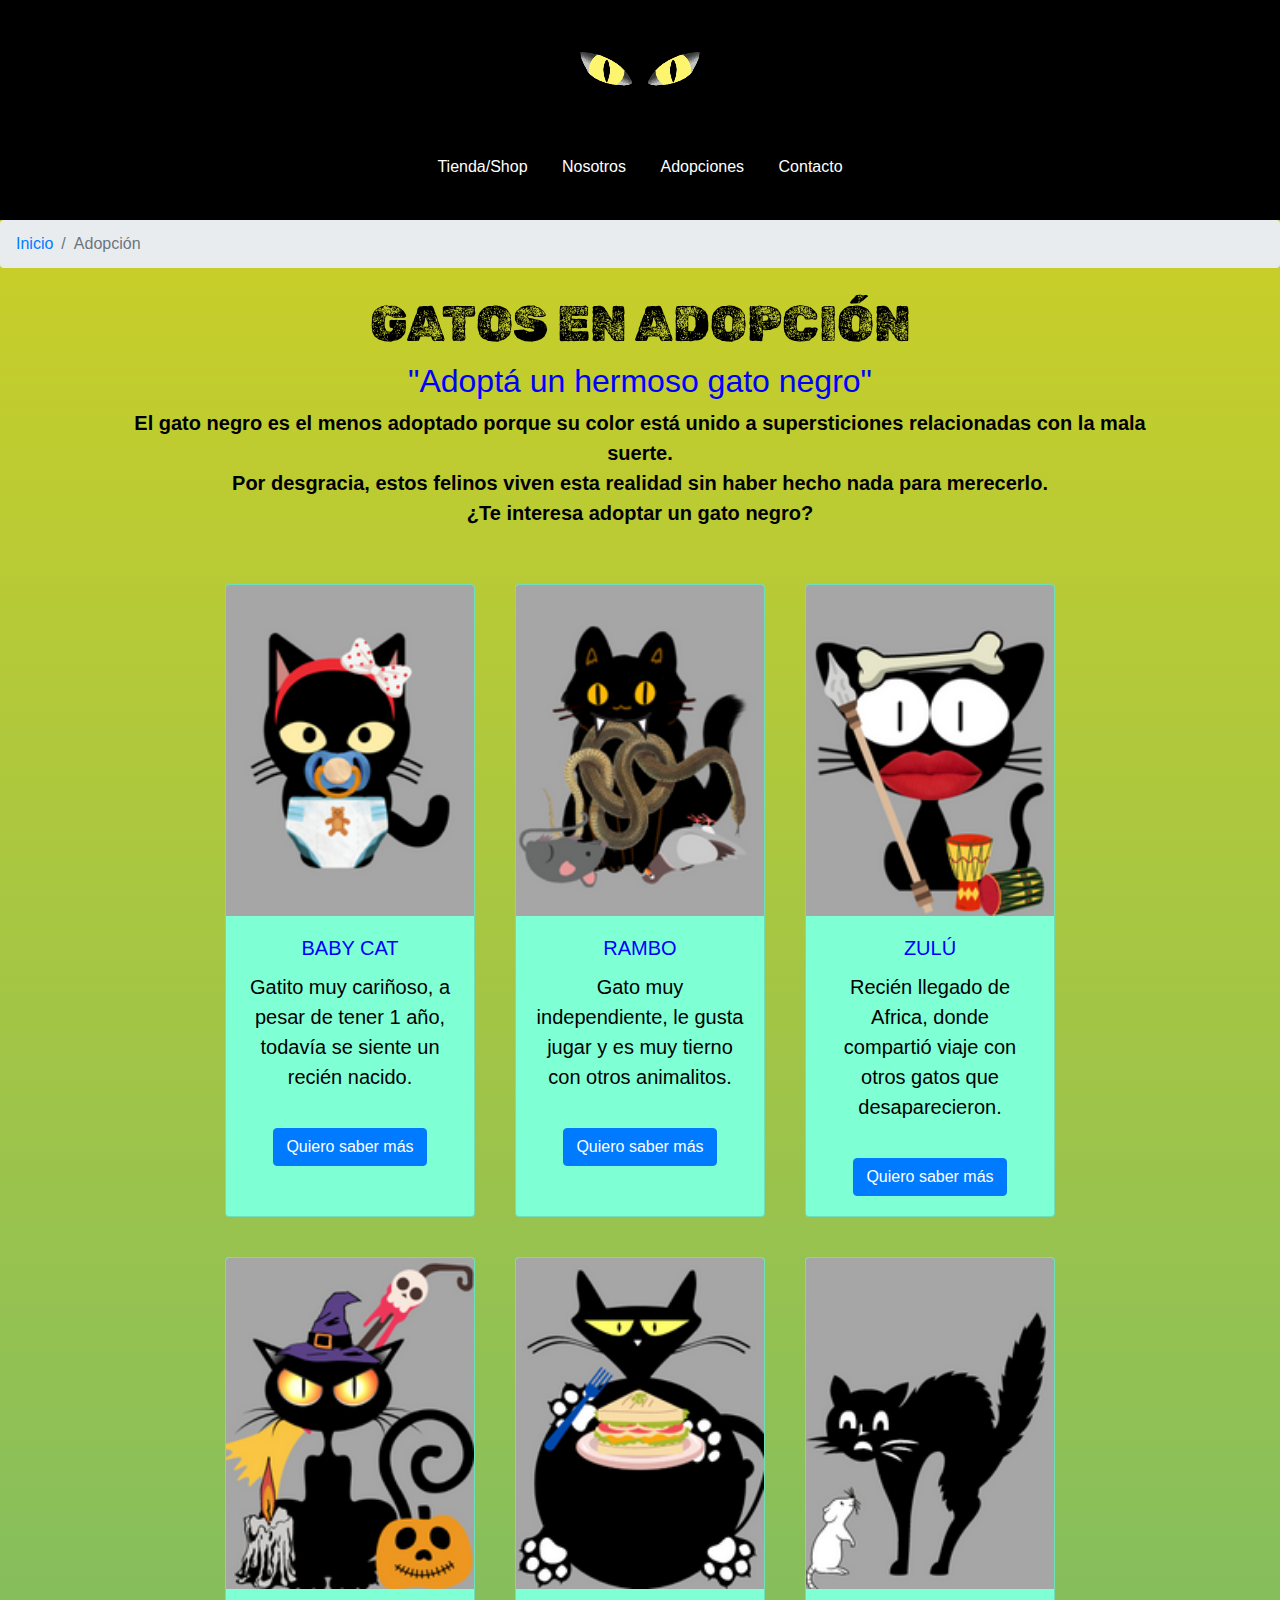
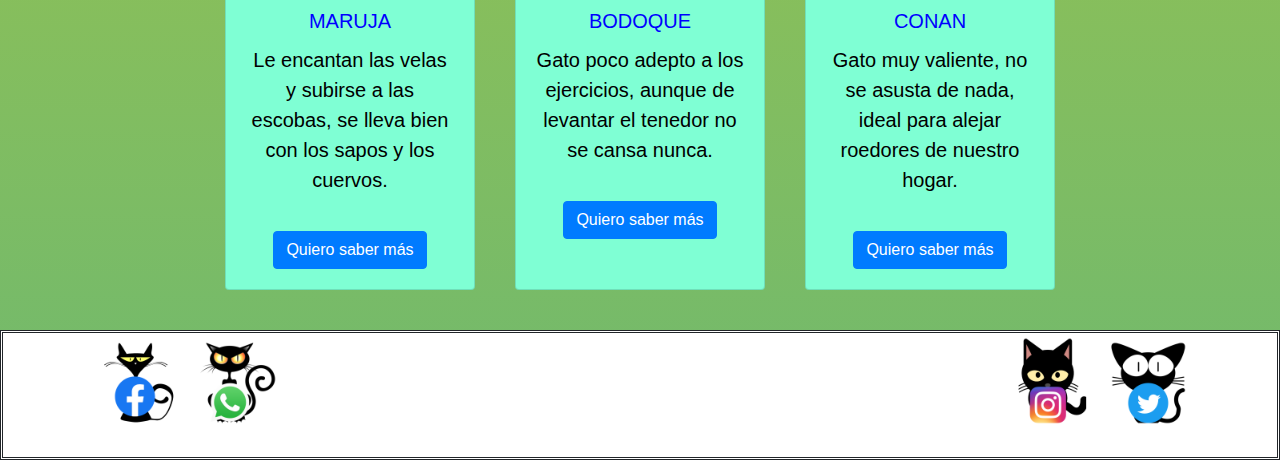
==== html/adopta.html @ dcdfd924 "subida" ====
<!DOCTYPE html>
<html lang="es">

<head>
  <meta charset="UTF-8">
  <meta http-equiv="X-UA-Compatible" content="IE=edge">
  <meta name="viewport" content="width=device-width, initial-scale=1.0">
  <meta name="description"
    content="Sitio para poder adoptar un gato negro, ayudar a desmitificar las historias sobre este animal">
  <meta name="keywords" content="gatos negros, adopción, razas, historia, mito, redes sociales, comunidad, peliculas">
  <link rel="preconnect" href="https://fonts.googleapis.com">
  <link rel="preconnect" href="https://fonts.gstatic.com" crossorigin>
  <link href="https://fonts.googleapis.com/css2?family=Nabla&family=Rubik+Dirt&display=swap" rel="stylesheet">
  <link rel="stylesheet" href="https://cdn.jsdelivr.net/npm/bootstrap@4.0.0/dist/css/bootstrap.min.css"
    integrity="sha384-Gn5384xqQ1aoWXA+058RXPxPg6fy4IWvTNh0E263XmFcJlSAwiGgFAW/dAiS6JXm" crossorigin="anonymous">
  <link rel="stylesheet" href="../css/estilo.css">
  <title>Adopción gatos negros</title>
  <link rel="shortcut icon" href="../img/icono.png">
</head>

<body>
  <div class="padre">
    <header class="header">
      <div class="row">
        <video src="../img/ojos_gato.mp4" autoplay="true" muted="true" loop="true"></video>
      </div>
      <div class="row">
        <div class="navigation text-center">
          <nav>
            <ul>
              
                <li><a href="/html/tienda.html">Tienda/Shop</a></li>
                <li><a href="/html/comunidad.html">Nosotros</a></li>
                <li><a href="/html/adopta.html">Adopciones</a></li>
                <li><a href="/html/redes.html">Contacto</a></li>
            </ul>
          </nav>
        </div>
      </div>
    </header>
    <main>
      <div>
        <nav aria-label="breadcrumb">
          <ol class="breadcrumb">
            <li class="breadcrumb-item"><a href="../index.html">Inicio</a></li>
            <li class="breadcrumb-item active" aria-current="page">Adopción</li>
          </ol>
        </nav>
      </div>
      <div class="container">
        <div class="adp">
          <h1>GATOS EN ADOPCIÓN</h1>
          <h2>"Adoptá un hermoso gato negro"</h2>
          <p><b>El gato negro es el menos adoptado porque su color está unido a supersticiones relacionadas con la
              mala
              suerte.<br>Por desgracia, estos felinos viven esta realidad sin haber hecho nada para merecerlo.<br> ¿Te
              interesa adoptar un gato negro?
            </b></p>
            <div class="crd">
              <div class="card">
                <img class="card-img-top" src="../img/adp1.png" alt="gato vestido de bebe">
                <div class="card-body">
                  <h5 class="card-title">BABY CAT</h5>
                  <p class="card-text">Gatito muy cariñoso, a pesar de tener 1 año, todavía se siente un recién nacido.</p>
                  <a href="#" class="btn btn-primary">Quiero saber más</a>
                </div>
              </div>
              <div class="card">
                <img class="card-img-top" src="../img/adp2.png" alt="gato cazador">
                <div class="card-body">
                  <h5 class="card-title">RAMBO</h5>
                  <p class="card-text">Gato muy independiente, le gusta jugar y es muy tierno con otros animalitos.</p>
                  <a href="#" class="btn btn-primary">Quiero saber más</a>
                </div>
              </div>
              <div class="card">
                <img class="card-img-top" src="../img/adp3.png" alt="gato con vestimenta africana">
                <div class="card-body">
                  <h5 class="card-title">ZULÚ</h5>
                  <p class="card-text">Recién llegado de Africa, donde compartió viaje con otros gatos que desaparecieron.</p>
                  <a href="#" class="btn btn-primary">Quiero saber más</a>
                </div>
              </div>
            </div>
              <div class="crd">
                <div class="card">
                  <img class="card-img-top" src="../img/adp4.png" alt="gato vestido de bruja">
                  <div class="card-body">
                    <h5 class="card-title">MARUJA</h5>
                    <p class="card-text">Le encantan las velas y subirse a las escobas, se lleva bien con los sapos y los cuervos.</p>
                    <a href="#" class="btn btn-primary">Quiero saber más</a>
                  </div>
                </div>
                <div class="card">
                  <img class="card-img-top" src="../img/adp5.png" alt="gato obeso">
                  <div class="card-body">
                    <h5 class="card-title">BODOQUE</h5>
                    <p class="card-text">Gato poco adepto a los ejercicios, aunque de levantar el tenedor no se cansa nunca.</p>
                    <a href="#" class="btn btn-primary">Quiero saber más</a>
                  </div>
                </div>
                <div class="card">
                  <img class="card-img-top" src="../img/adp6.png" alt="gato mirando con miedo a un raton">
                  <div class="card-body">
                    <h5 class="card-title">CONAN</h5>
                    <p class="card-text">Gato muy valiente, no se asusta de nada, ideal para alejar roedores de nuestro hogar.</p>
                    <a href="#" class="btn btn-primary">Quiero saber más</a>
                  </div>
                </div></div>
          </div>
        </div>
    </main>
    <footer>
      <div class="container">
        <div><a href="redes.html"><img class="redes" src="../img/facebook.png" alt="logo facebook"></a>
          <a href="redes.html"><img class="redes" src="../img/whatsapp.png" alt="logo whatsapp"></a>
        </div>
        <div><a href="redes.html"><img class="redes" src="../img/instagram.png" alt="logo instagram"></a>
          <a href="redes.html"><img class="redes" src="../img/twitter.png" alt="logo twitter"></a>
        </div>
      </div>
    </footer>
</body>

</html>
---- css/estilo.css ----
header {
  background-color: black;
  display: inline-block;
  text-align: center;
  align-items: center;
  width: 100%;
  height: 220px;
}
header .row {
  width: auto;
  display: flex;
  justify-content: center;
  align-items: center;
}
header .row video {
  height: 150px;
}
header .row a {
  text-decoration: none;
}
header .row a:hover {
  color: #ffc824;
}
header .row ul {
  height: 30px;
  list-style: none;
}
header .row ul li {
  display: inline-block;
  vertical-align: middle;
  margin: 0px 10px;
}
header .row ul li a {
  padding: 5px;
  padding-bottom: 2px;
  text-align: center;
  display: flex;
  color: white;
}

footer {
  border-style: double;
  display: flex;
  flex-direction: row;
  height: 130px;
  background-color: white;
}
footer div {
  display: flex;
  justify-content: space-between;
}
footer div img {
  height: 100px;
}

.container .raz {
  text-align: center;
  align-items: center;
  justify-content: center;
  margin: 30px;
  padding: 20px;
}
.container .raz h1 {
  color: black;
  font-size: 50px;
  font-family: "Nabla", cursive;
  font-family: "Rubik Dirt", cursive;
}
.container .raz h2 {
  color: blue;
}
.container .raz p {
  color: black;
  font-size: 20px;
  font-family: Verdana, Geneva, Tahoma, sans-serif;
}
.container .raz .text1 {
  color: white;
  font-family: "Times New Roman", Times, serif;
  font-size: 25px;
  text-align: center;
  align-items: center;
}
.container .raz .text2 {
  color: white;
  font-family: "Segoe UI", Tahoma, Geneva, Verdana, sans-serif;
  font-size: 20px;
  text-align: center;
  align-items: center;
}

.container .hist {
  text-align: center;
  align-items: center;
  display: flex;
  flex-direction: column;
  justify-content: center;
  margin: 30px;
  padding: 20px;
}
.container .hist h1 {
  color: black;
  font-size: 50px;
  font-family: "Nabla", cursive;
  font-family: "Rubik Dirt", cursive;
}
.container .hist h2 {
  color: blue;
}
.container .hist p {
  color: black;
  font-size: 20px;
  font-family: Verdana, Geneva, Tahoma, sans-serif;
}
.container .hist .egipto {
  color: rgb(106, 107, 163);
}
.container .hist .egipto2 {
  padding-top: 15px;
  color: rgb(47, 51, 90);
}
.container .hist .egipto3 {
  text-align: center;
  align-items: center;
  line-height: 2;
}
.container .hist .imgtexto img {
  width: 100px;
}

.container .com {
  text-align: center;
  align-items: center;
  display: flex;
  flex-direction: column;
  justify-content: center;
  margin: 30px;
  padding: 20px;
}
.container .com h1 {
  color: black;
  font-size: 50px;
  font-family: "Nabla", cursive;
  font-family: "Rubik Dirt", cursive;
}
.container .com h2 {
  color: blue;
}
.container .com p {
  color: black;
  font-size: 20px;
  font-family: Verdana, Geneva, Tahoma, sans-serif;
}
.container .com form {
  text-align: left;
  width: auto;
  color: aliceblue;
  padding: 10px;
  background-color: rgb(169, 167, 197);
}
.container .com .comunidad {
  padding: 10px;
  text-align: center;
  align-items: center;
}
.container .com .map {
  text-align: center;
  display: flex;
  flex-direction: column;
  justify-content: center;
  margin: 50px;
  border-color: black 5px;
}
.container .com .map .cel {
  color: red;
}
.container .com .map h5 {
  padding: 10px;
  color: black;
}
.container .com .map .mapa {
  width: auto;
}

.red {
  text-align: center;
  align-items: center;
  display: flex;
  flex-direction: column;
  justify-content: center;
  margin: 10px;
  padding: 10px;
}
.red h1 {
  color: black;
  font-size: 50px;
  font-family: "Nabla", cursive;
  font-family: "Rubik Dirt", cursive;
}
.red h2 {
  color: blue;
}
.red p {
  color: black;
  font-size: 20px;
  font-family: Verdana, Geneva, Tahoma, sans-serif;
}
.red .redes {
  text-align: center;
  align-items: center;
}
.red .imgred {
  text-align: center;
  padding-left: 10px;
}

.adp {
  text-align: center;
  align-items: center;
  display: flex;
  flex-direction: column;
  justify-content: center;
  margin: 10px;
  padding: 10px;
}
.adp h1 {
  color: black;
  font-size: 50px;
  font-family: "Nabla", cursive;
  font-family: "Rubik Dirt", cursive;
}
.adp h2 {
  color: blue;
}
.adp p {
  color: black;
  font-size: 20px;
  font-family: Verdana, Geneva, Tahoma, sans-serif;
  padding-bottom: 20px;
}
.adp .crd {
  display: flex;
  flex-direction: row;
  justify-content: center;
}
.adp .crd .card {
  background-color: aquamarine;
  width: 250px;
  margin: 20px;
}
.adp .crd h5 {
  font-family: Verdana, Geneva, Tahoma, sans-serif;
  color: blue;
}

.tnd {
  text-align: center;
  align-items: center;
  display: flex;
  flex-direction: column;
  justify-content: center;
  margin: 10px;
  padding: 10px;
}
.tnd h1 {
  color: black;
  font-size: 50px;
  font-family: "Nabla", cursive;
  font-family: "Rubik Dirt", cursive;
}
.tnd h2 {
  color: blue;
}
.tnd p {
  color: black;
  font-size: 20px;
  font-family: Verdana, Geneva, Tahoma, sans-serif;
}

.tittienda {
  background-color: aquamarine;
  text-align: center;
  width: 100%;
  color: black;
  font-family: Georgia, "Times New Roman", Times, serif;
}

.cnt {
  display: flex;
  flex-direction: row;
  margin: 50px;
  justify-content: center;
  text-align: center;
}
.cnt #contenedor #boton {
  display: none;
}
.cnt #contenedor:hover #boton {
  display: block;
  background-color: blue;
  color: white;
  position: -webkit-sticky;
  position: sticky;
}
.cnt #contenedor img {
  padding: 20px;
  width: 180px;
}

.juguetes {
  display: flex;
  flex-direction: row;
  margin: 50px;
  justify-content: center;
  text-align: center;
  padding: 20px;
}
.juguetes #contenedor #boton {
  display: none;
}
.juguetes #contenedor:hover #boton {
  display: block;
  background-color: red;
  color: white;
  position: -webkit-sticky;
  position: sticky;
}
.juguetes #contenedor img {
  padding: 20px;
  width: 200px;
  margin: 50px;
}

* {
  margin: 0;
  padding: 0;
  box-sizing: border-box;
}

body {
  background-image: linear-gradient(to top, rgb(112, 185, 110), rgb(212, 209, 31));
}

hr {
  height: 3px;
  width: 100%;
  background-color: black;
}

.container .inicio {
  text-align: center;
  align-items: center;
  display: flex;
  flex-direction: column;
  justify-content: center;
  margin: 50px;
  padding: 20px;
}
.container .inicio img {
  border-radius: 50px;
}
.container .inicio h1 {
  color: black;
  font-size: 50px;
  font-family: "Nabla", cursive;
  font-family: "Rubik Dirt", cursive;
}
.container .inicio h2 {
  color: blue;
  padding-top: 15px;
}
.container .inicio p {
  color: black;
  font-size: 20px;
  font-family: Verdana, Geneva, Tahoma, sans-serif;
  padding-bottom: 50px;
  padding-top: 15px;
}
.container .inicio a:hover {
  text-decoration: none;
  color: red;
}
.container .inicio .carru {
  display: flex;
  justify-content: center;
  text-align: center;
  align-items: center;
}
.container .inicio .carru h3 {
  font-family: "Rubik Dirt", cursive;
  font-family: "Nabla", cursive;
  font-family: "Alkalami", serif;
  font-size: 30px;
  text-align: center;
  color: black;
}
.container .inicio .carru .carousel-control-prev-icon {
  background-color: black;
}
.container .inicio .carru .carousel-control-next-icon {
  background-color: black;
}
.container .inicio .leyenda2 {
  background-color: rgba(205, 236, 236, 0.658);
  text-align: center;
  line-height: 2;
  font-family: Georgia, "Times New Roman", Times, serif;
}
.container .inicio .leyenda {
  padding: 50px;
  margin: 50px;
  text-align: center;
  align-items: center;
}
.container .inicio .leyenda img {
  border-radius: 50px;
}
.container .inicio .leyenda h4 {
  padding: 10px;
}
.container .inicio .cine {
  margin: 50px;
  text-align: center;
  align-items: center;
}
.container .inicio .cine h4 {
  padding: 10px;
}
.container .inicio .cine img {
  border-radius: 40px;
}
.container .inicio .cine .modal-content {
  margin: 10px;
  justify-content: center;
}
.container .inicio .cine .modal-content img {
  padding: 5px;
  width: auto;
  border-radius: 50px;
}
.container .inicio .cine .modal-content p {
  padding: 5px;
  text-align: center;
  font-family: Georgia, "Times New Roman", Times, serif;
}

#anuncio {
  position: fixed;
  top: 280px;
  right: 20px;
}
#anuncio:hover .x {
  font-weight: bold;
  color: red;
  font-size: 20px;
}
#anuncio p {
  text-align: center;
  color: black;
  font-style: italic;
}
#anuncio img {
  border-radius: 30px solid;
}

@media only screen and (max-width: 1000px) {
  footer {
    border-style: none;
  }
  #anuncio {
    display: none;
  }
  form {
    width: 100%;
  }
}
@media only screen and (max-width: 850px) {
  .adp .crd {
    display: flex;
    flex-direction: column;
  }
}
@media only screen and (max-width: 500px) {
  header video {
    width: 100px;
  }
  .form-group {
    width: 200px;
  }
  .com form {
    width: 100%;
  }
  .com .map .mapa {
    width: 220px;
  }
  .imgred {
    height: 200px;
  }
  #carouselExampleControls img {
    width: 200px;
  }
  .adp .crd {
    display: flex;
    flex-direction: column;
  }
  .leyenda img {
    width: 200px;
  }
  .leyenda h3 {
    font-size: 5px;
  }
  .juguetes {
    display: flex;
    flex-direction: column;
    justify-content: center;
    margin: 0px;
    padding: 0;
    text-align: center;
  }
  .juguetes img {
    text-align: center;
  }
  .cnt {
    display: flex;
    flex-direction: column;
  }
  .cine img {
    width: 200px;
  }
  .cine h3 {
    font-weight: 5px;
  }
  footer div {
    display: inline-block;
    text-align: center;
  }
  footer div img {
    width: 75px;
  }
}/*# sourceMappingURL=estilo.css.map */
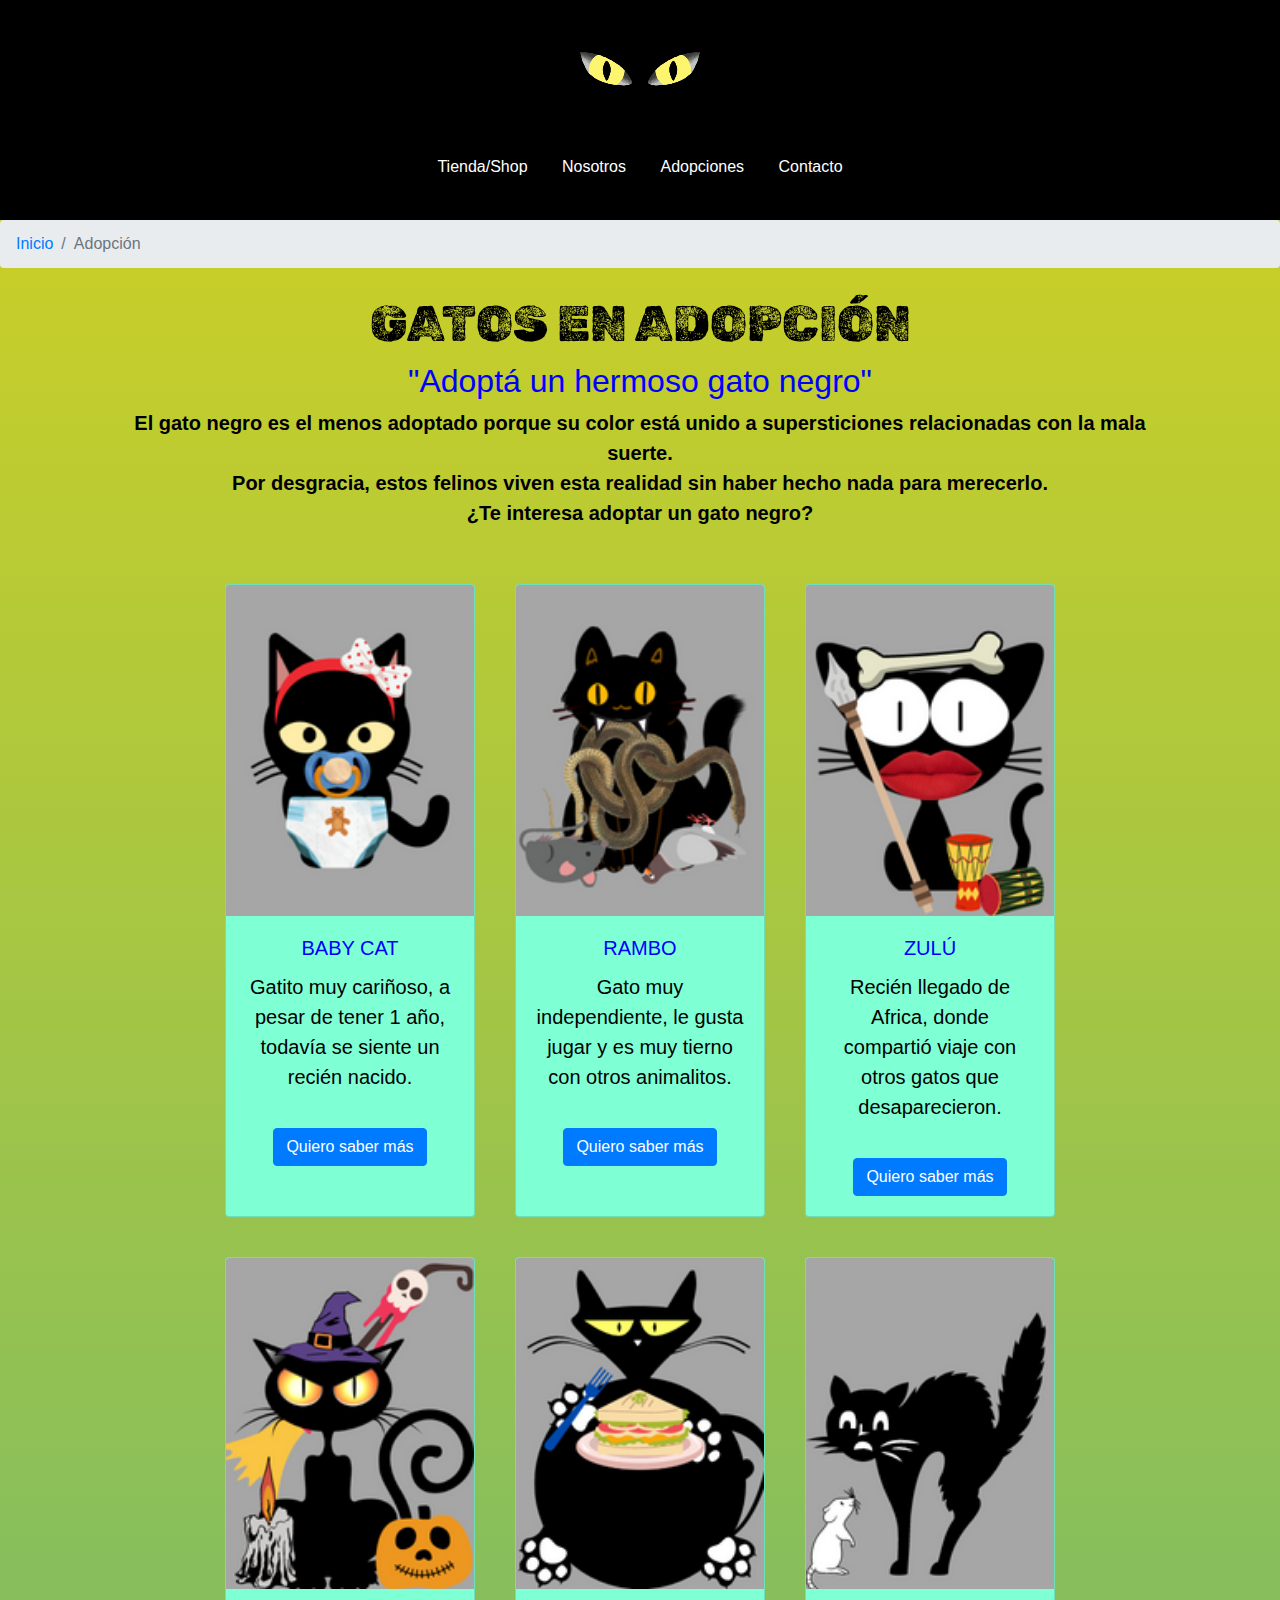
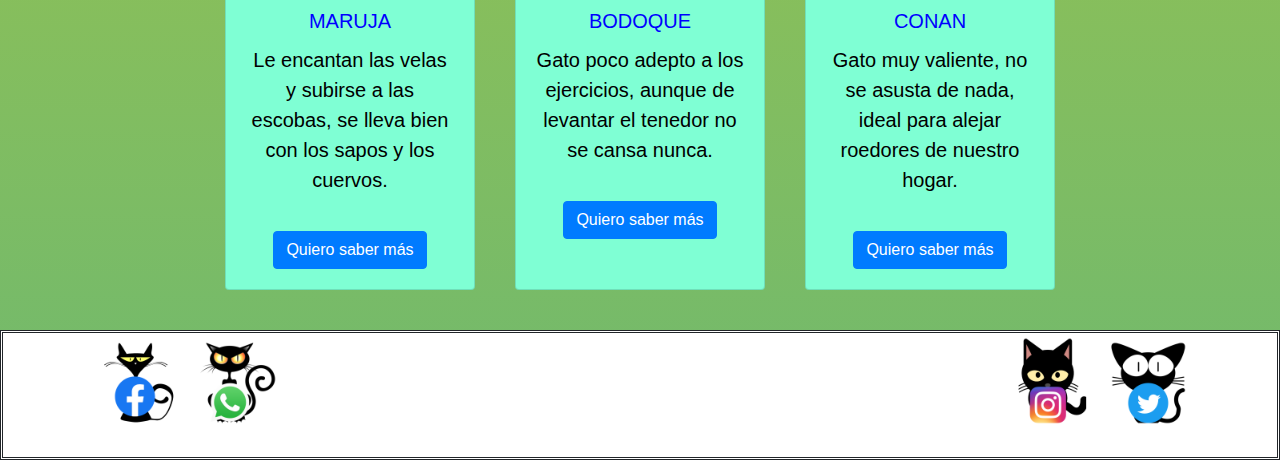
==== commit 47de82ca: "enlaces" ====
--- a/html/adopta.html
+++ b/html/adopta.html
@@ -29,10 +29,10 @@
           <nav>
             <ul>
               
-                <li><a href="/html/tienda.html">Tienda/Shop</a></li>
-                <li><a href="/html/comunidad.html">Nosotros</a></li>
-                <li><a href="/html/adopta.html">Adopciones</a></li>
-                <li><a href="/html/redes.html">Contacto</a></li>
+                <li><a href="tienda.html">Tienda/Shop</a></li>
+                <li><a href="comunidad.html">Nosotros</a></li>
+                <li><a href="adopta.html">Adopciones</a></li>
+                <li><a href="redes.html">Contacto</a></li>
             </ul>
           </nav>
         </div>
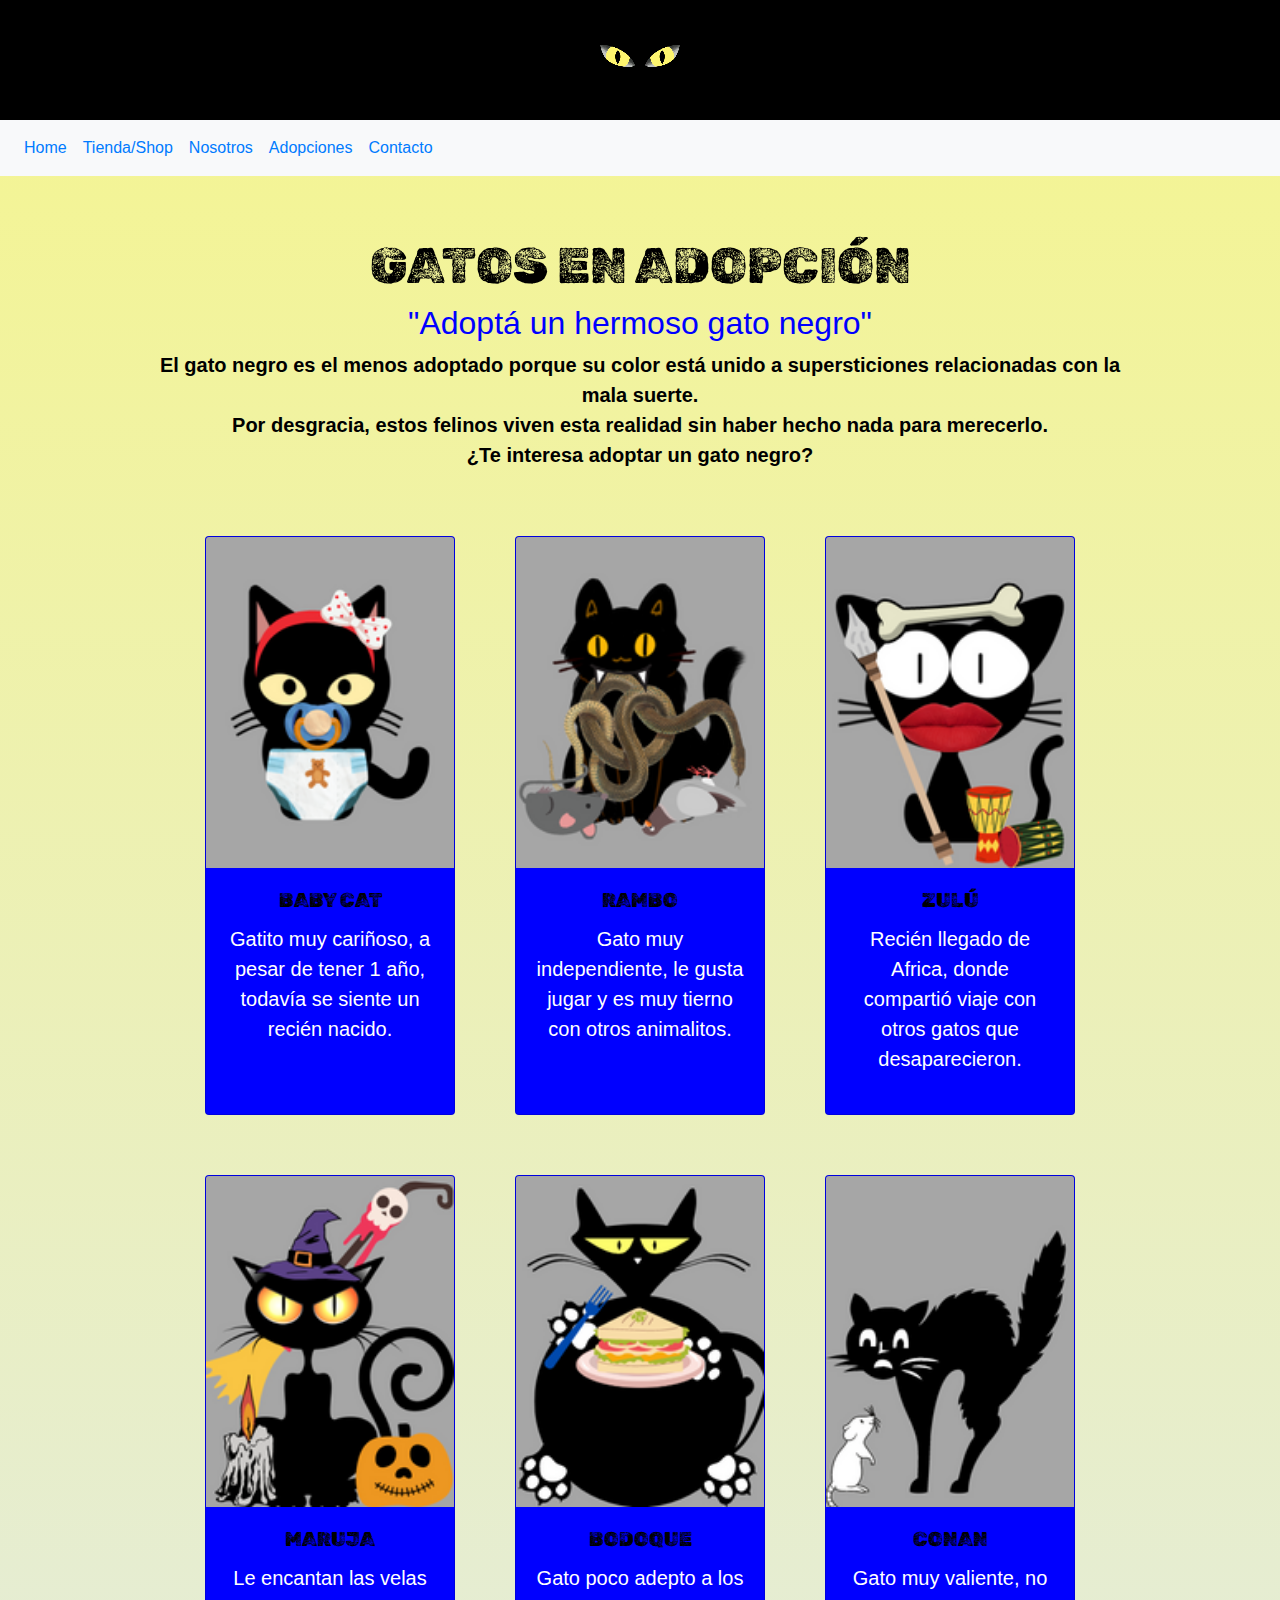
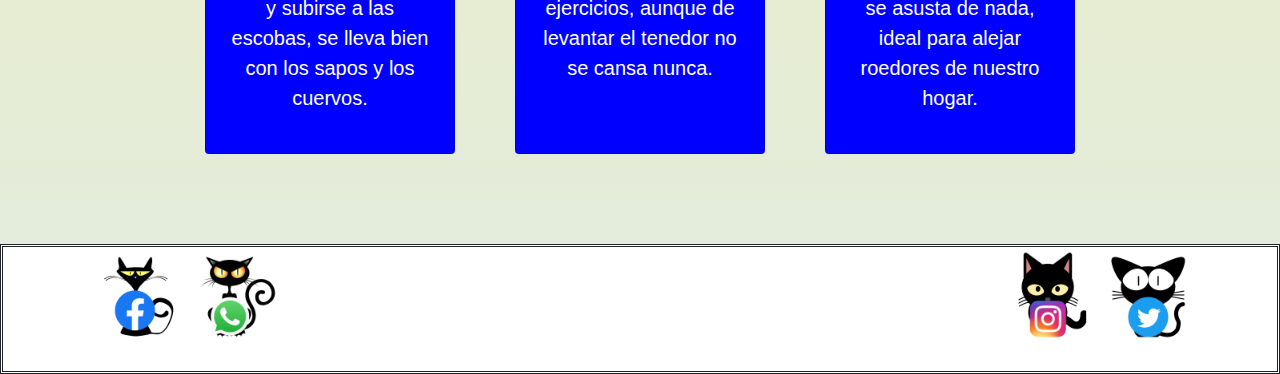
==== commit 96dabf5d: "menu" ====
--- a/html/adopta.html
+++ b/html/adopta.html
@@ -24,29 +24,25 @@
       <div class="row">
         <video src="../img/ojos_gato.mp4" autoplay="true" muted="true" loop="true"></video>
       </div>
-      <div class="row">
-        <div class="navigation text-center">
-          <nav>
-            <ul>
-              
-                <li><a href="tienda.html">Tienda/Shop</a></li>
-                <li><a href="comunidad.html">Nosotros</a></li>
-                <li><a href="adopta.html">Adopciones</a></li>
-                <li><a href="redes.html">Contacto</a></li>
-            </ul>
-          </nav>
-        </div>
-      </div>
+     
     </header>
     <main>
-      <div>
-        <nav aria-label="breadcrumb">
-          <ol class="breadcrumb">
-            <li class="breadcrumb-item"><a href="../index.html">Inicio</a></li>
-            <li class="breadcrumb-item active" aria-current="page">Adopción</li>
-          </ol>
-        </nav>
-      </div>
+      <nav class="navbar navbar-expand-md navbar-light bg-light">
+         
+        <button class="navbar-toggler" type="button" data-toggle="collapse" data-target="#navbarNavAltMarkup" aria-controls="navbarNavAltMarkup" aria-expanded="false" aria-label="Toggle navigation">
+          <span class="navbar-toggler-icon"></span>
+        </button>
+        <div class="collapse navbar-collapse" id="navbarNavAltMarkup">
+          <div class="navbar-nav">
+            <a class="nav-item nav-link active text-primary" href="../index.html">Home <span class="sr-only">(current)</span></a>
+            <a class="nav-item nav-link text-primary" href="tienda.html">Tienda/Shop</a>
+            <a class="nav-item nav-link text-primary" href="comunidad.html">Nosotros</a>
+            <a class="nav-item nav-link text-primary" href="adopta.html">Adopciones</a>
+            <a class="nav-item nav-link text-primary" href="redes.html">Contacto</a>
+          </div>
+        </div>
+      </nav>
+
       <div class="container">
         <div class="adp">
           <h1>GATOS EN ADOPCIÓN</h1>
@@ -61,24 +57,24 @@
                 <img class="card-img-top" src="../img/adp1.png" alt="gato vestido de bebe">
                 <div class="card-body">
                   <h5 class="card-title">BABY CAT</h5>
-                  <p class="card-text">Gatito muy cariñoso, a pesar de tener 1 año, todavía se siente un recién nacido.</p>
-                  <a href="#" class="btn btn-primary">Quiero saber más</a>
+                  <p class="card-text text-white">Gatito muy cariñoso, a pesar de tener 1 año, todavía se siente un recién nacido.</p>
+                  
                 </div>
               </div>
               <div class="card">
                 <img class="card-img-top" src="../img/adp2.png" alt="gato cazador">
                 <div class="card-body">
                   <h5 class="card-title">RAMBO</h5>
-                  <p class="card-text">Gato muy independiente, le gusta jugar y es muy tierno con otros animalitos.</p>
-                  <a href="#" class="btn btn-primary">Quiero saber más</a>
+                  <p class="card-text text-white">Gato muy independiente, le gusta jugar y es muy tierno con otros animalitos.</p>
+                  
                 </div>
               </div>
               <div class="card">
                 <img class="card-img-top" src="../img/adp3.png" alt="gato con vestimenta africana">
                 <div class="card-body">
                   <h5 class="card-title">ZULÚ</h5>
-                  <p class="card-text">Recién llegado de Africa, donde compartió viaje con otros gatos que desaparecieron.</p>
-                  <a href="#" class="btn btn-primary">Quiero saber más</a>
+                  <p class="card-text text-white">Recién llegado de Africa, donde compartió viaje con otros gatos que desaparecieron.</p>
+                 
                 </div>
               </div>
             </div>
@@ -87,26 +83,27 @@
                   <img class="card-img-top" src="../img/adp4.png" alt="gato vestido de bruja">
                   <div class="card-body">
                     <h5 class="card-title">MARUJA</h5>
-                    <p class="card-text">Le encantan las velas y subirse a las escobas, se lleva bien con los sapos y los cuervos.</p>
-                    <a href="#" class="btn btn-primary">Quiero saber más</a>
+                    <p class="card-text text-white">Le encantan las velas y subirse a las escobas, se lleva bien con los sapos y los cuervos.</p>
+                   
                   </div>
                 </div>
                 <div class="card">
                   <img class="card-img-top" src="../img/adp5.png" alt="gato obeso">
                   <div class="card-body">
                     <h5 class="card-title">BODOQUE</h5>
-                    <p class="card-text">Gato poco adepto a los ejercicios, aunque de levantar el tenedor no se cansa nunca.</p>
-                    <a href="#" class="btn btn-primary">Quiero saber más</a>
+                    <p class="card-text text-white">Gato poco adepto a los ejercicios, aunque de levantar el tenedor no se cansa nunca.</p>
+                   
                   </div>
                 </div>
                 <div class="card">
                   <img class="card-img-top" src="../img/adp6.png" alt="gato mirando con miedo a un raton">
                   <div class="card-body">
                     <h5 class="card-title">CONAN</h5>
-                    <p class="card-text">Gato muy valiente, no se asusta de nada, ideal para alejar roedores de nuestro hogar.</p>
-                    <a href="#" class="btn btn-primary">Quiero saber más</a>
+                    <p class="card-text text-white">Gato muy valiente, no se asusta de nada, ideal para alejar roedores de nuestro hogar.</p>
+                    
                   </div>
                 </div></div>
+                
           </div>
         </div>
     </main>
@@ -120,6 +117,16 @@
         </div>
       </div>
     </footer>
+    <script src="https://code.jquery.com/jquery-3.2.1.slim.min.js"
+    integrity="sha384-KJ3o2DKtIkvYIK3UENzmM7KCkRr/rE9/Qpg6aAZGJwFDMVNA/GpGFF93hXpG5KkN"
+    crossorigin="anonymous"></script>
+  <script src="https://cdn.jsdelivr.net/npm/popper.js@1.12.9/dist/umd/popper.min.js"
+    integrity="sha384-ApNbgh9B+Y1QKtv3Rn7W3mgPxhU9K/ScQsAP7hUibX39j7fakFPskvXusvfa0b4Q"
+    crossorigin="anonymous"></script>
+  <script src="https://cdn.jsdelivr.net/npm/bootstrap@4.0.0/dist/js/bootstrap.min.js"
+    integrity="sha384-JZR6Spejh4U02d8jOt6vLEHfe/JQGiRRSQQxSfFWpi1MquVdAyjUar5+76PVCmYl"
+    crossorigin="anonymous"></script>
 </body>
 
+
 </html>--- a/css/estilo.css
+++ b/css/estilo.css
@@ -1,10 +1,11 @@
 header {
   background-color: black;
-  display: inline-block;
+  display: flex;
+  justify-content: center;
   text-align: center;
   align-items: center;
   width: 100%;
-  height: 220px;
+  height: 120px;
 }
 header .row {
   width: auto;
@@ -13,29 +14,7 @@
   align-items: center;
 }
 header .row video {
-  height: 150px;
-}
-header .row a {
-  text-decoration: none;
-}
-header .row a:hover {
-  color: #ffc824;
-}
-header .row ul {
-  height: 30px;
-  list-style: none;
-}
-header .row ul li {
-  display: inline-block;
-  vertical-align: middle;
-  margin: 0px 10px;
-}
-header .row ul li a {
-  padding: 5px;
-  padding-bottom: 2px;
-  text-align: center;
-  display: flex;
-  color: white;
+  height: 100px;
 }
 
 footer {
@@ -156,7 +135,7 @@
   width: auto;
   color: aliceblue;
   padding: 10px;
-  background-color: rgb(169, 167, 197);
+  background-color: rgb(23, 11, 197);
 }
 .container .com .comunidad {
   padding: 10px;
@@ -174,9 +153,10 @@
 .container .com .map .cel {
   color: red;
 }
-.container .com .map h5 {
-  padding: 10px;
-  color: black;
+.container .com .map .comunicate {
+  padding: 10px;
+  color: rgb(90, 11, 83);
+  font-size: 30px;
 }
 .container .com .map .mapa {
   width: auto;
@@ -220,48 +200,52 @@
   display: flex;
   flex-direction: column;
   justify-content: center;
+  margin: 50px;
+  padding: 10px;
+}
+.adp h1 {
+  color: black;
+  font-size: 50px;
+  font-family: "Nabla", cursive;
+  font-family: "Rubik Dirt", cursive;
+}
+.adp h2 {
+  color: blue;
+}
+.adp p {
+  color: black;
+  font-size: 20px;
+  font-family: Verdana, Geneva, Tahoma, sans-serif;
+  padding-bottom: 20px;
+}
+.adp .crd {
+  display: flex;
+  flex-direction: row;
+  justify-content: center;
+}
+.adp .crd .card {
+  background-color: blue;
+  width: 250px;
+  margin: 30px;
+}
+.adp .crd .card:hover {
+  transform: scale(1.1, 1.1);
+}
+.adp .crd h5 {
+  font-family: "Nabla", cursive;
+  font-family: "Rubik Dirt", cursive;
+  color: black;
+}
+
+.tnd {
+  text-align: center;
+  align-items: center;
+  display: flex;
+  flex-direction: column;
+  justify-content: center;
   margin: 10px;
   padding: 10px;
 }
-.adp h1 {
-  color: black;
-  font-size: 50px;
-  font-family: "Nabla", cursive;
-  font-family: "Rubik Dirt", cursive;
-}
-.adp h2 {
-  color: blue;
-}
-.adp p {
-  color: black;
-  font-size: 20px;
-  font-family: Verdana, Geneva, Tahoma, sans-serif;
-  padding-bottom: 20px;
-}
-.adp .crd {
-  display: flex;
-  flex-direction: row;
-  justify-content: center;
-}
-.adp .crd .card {
-  background-color: aquamarine;
-  width: 250px;
-  margin: 20px;
-}
-.adp .crd h5 {
-  font-family: Verdana, Geneva, Tahoma, sans-serif;
-  color: blue;
-}
-
-.tnd {
-  text-align: center;
-  align-items: center;
-  display: flex;
-  flex-direction: column;
-  justify-content: center;
-  margin: 10px;
-  padding: 10px;
-}
 .tnd h1 {
   color: black;
   font-size: 50px;
@@ -278,10 +262,10 @@
 }
 
 .tittienda {
-  background-color: aquamarine;
+  background-color: blue;
   text-align: center;
   width: 100%;
-  color: black;
+  color: white;
   font-family: Georgia, "Times New Roman", Times, serif;
 }
 
@@ -296,11 +280,12 @@
   display: none;
 }
 .cnt #contenedor:hover #boton {
-  display: block;
+  display: inline-block;
   background-color: blue;
   color: white;
   position: -webkit-sticky;
   position: sticky;
+  padding: 10px;
 }
 .cnt #contenedor img {
   padding: 20px;
@@ -320,8 +305,8 @@
 }
 .juguetes #contenedor:hover #boton {
   display: block;
-  background-color: red;
-  color: white;
+  background-color: burlywood;
+  color: rgb(39, 30, 30);
   position: -webkit-sticky;
   position: sticky;
 }
@@ -338,7 +323,7 @@
 }
 
 body {
-  background-image: linear-gradient(to top, rgb(112, 185, 110), rgb(212, 209, 31));
+  background-image: linear-gradient(to top, rgb(226, 235, 225), rgb(245, 245, 143));
 }
 
 hr {
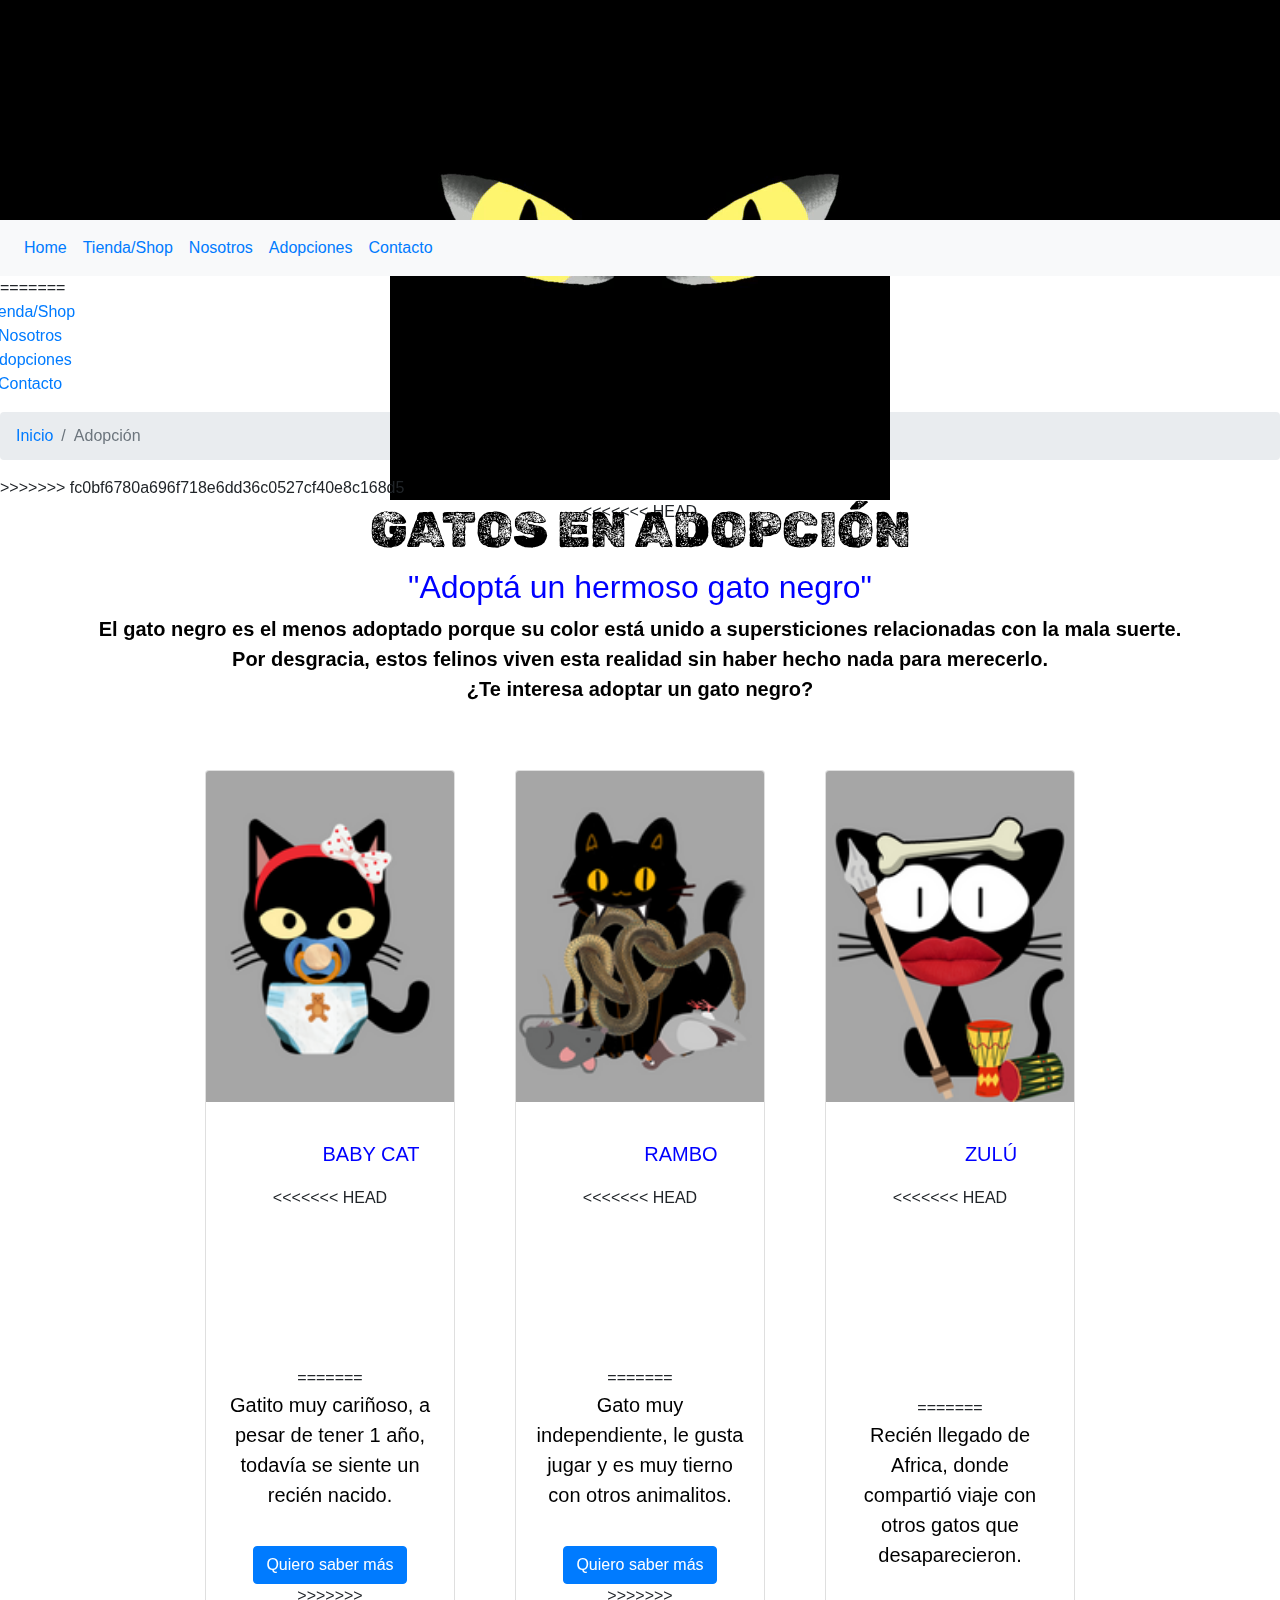
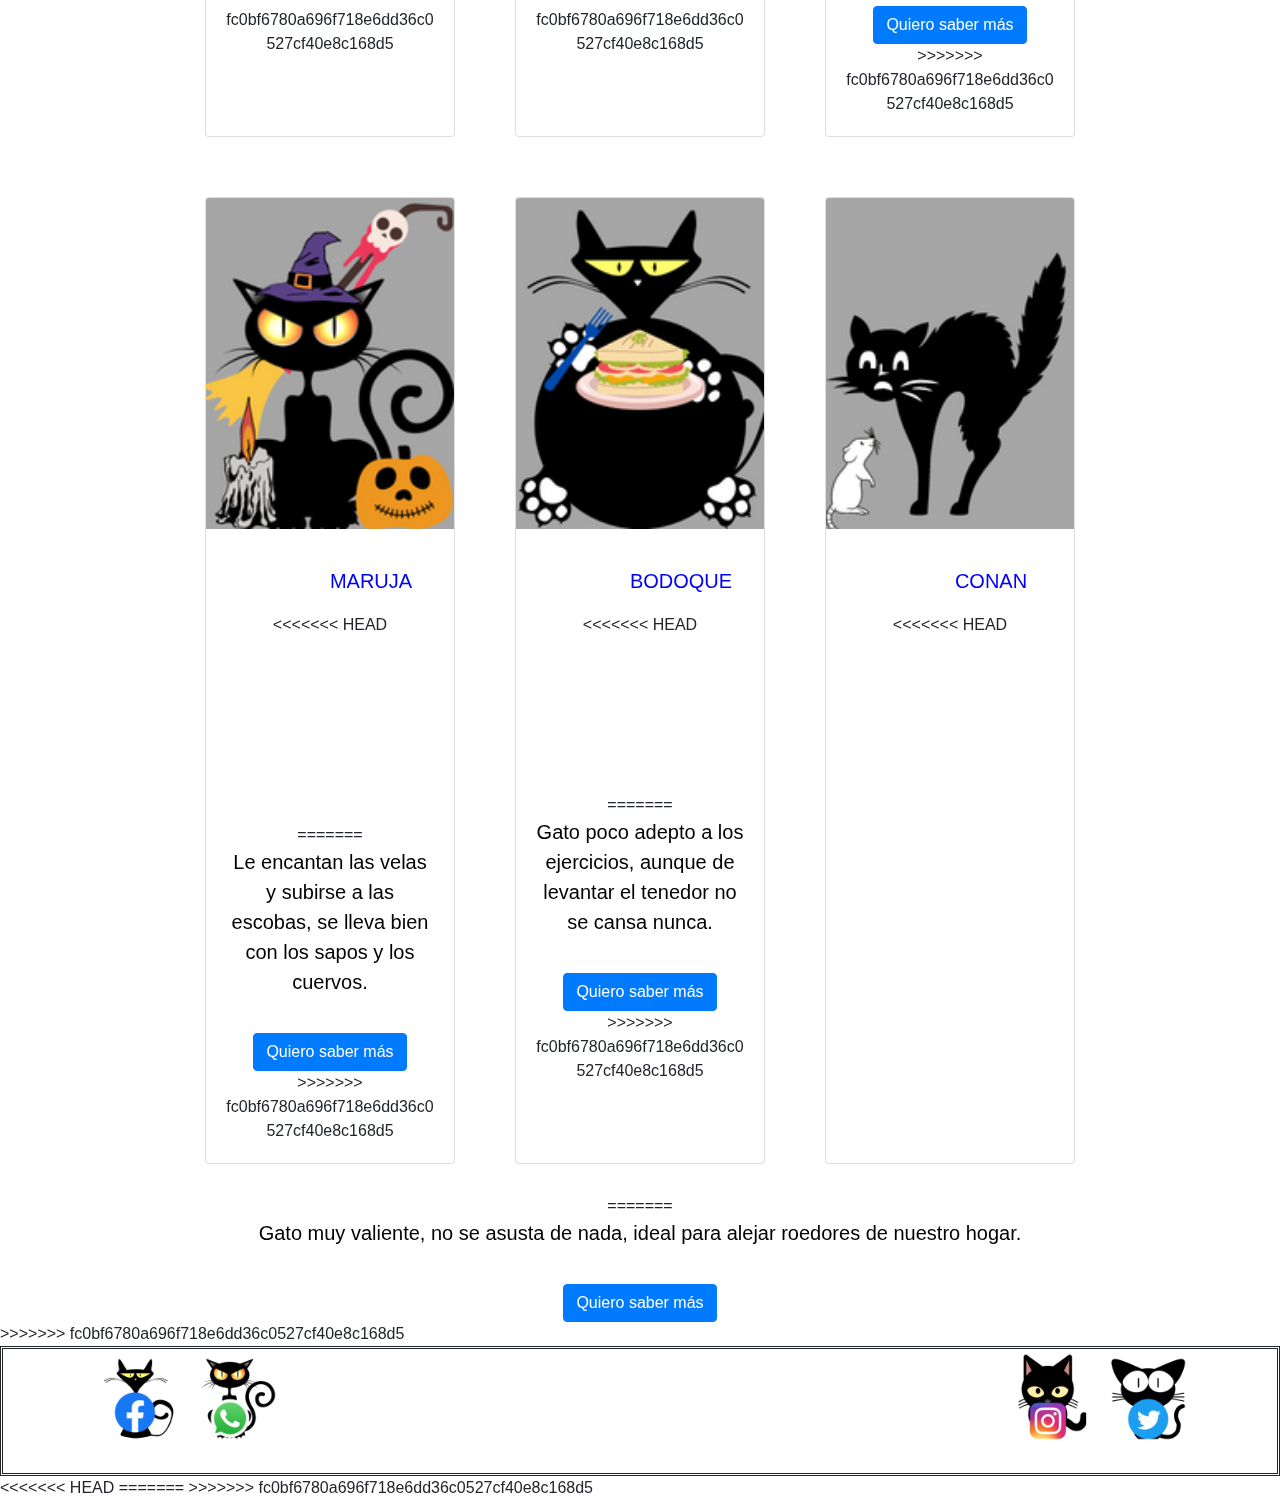
==== commit 45b2a023: "Merge branch 'main' of https://github.com/Pescobedo1982/ProyectoFinal-Escobedo" ====
--- a/html/adopta.html
+++ b/html/adopta.html
@@ -24,6 +24,7 @@
       <div class="row">
         <video src="../img/ojos_gato.mp4" autoplay="true" muted="true" loop="true"></video>
       </div>
+<<<<<<< HEAD
      
     </header>
     <main>
@@ -43,6 +44,31 @@
         </div>
       </nav>
 
+=======
+      <div class="row">
+        <div class="navigation text-center">
+          <nav>
+            <ul>
+              
+                <li><a href="tienda.html">Tienda/Shop</a></li>
+                <li><a href="comunidad.html">Nosotros</a></li>
+                <li><a href="adopta.html">Adopciones</a></li>
+                <li><a href="redes.html">Contacto</a></li>
+            </ul>
+          </nav>
+        </div>
+      </div>
+    </header>
+    <main>
+      <div>
+        <nav aria-label="breadcrumb">
+          <ol class="breadcrumb">
+            <li class="breadcrumb-item"><a href="../index.html">Inicio</a></li>
+            <li class="breadcrumb-item active" aria-current="page">Adopción</li>
+          </ol>
+        </nav>
+      </div>
+>>>>>>> fc0bf6780a696f718e6dd36c0527cf40e8c168d5
       <div class="container">
         <div class="adp">
           <h1>GATOS EN ADOPCIÓN</h1>
@@ -57,24 +83,39 @@
                 <img class="card-img-top" src="../img/adp1.png" alt="gato vestido de bebe">
                 <div class="card-body">
                   <h5 class="card-title">BABY CAT</h5>
+<<<<<<< HEAD
                   <p class="card-text text-white">Gatito muy cariñoso, a pesar de tener 1 año, todavía se siente un recién nacido.</p>
                   
+=======
+                  <p class="card-text">Gatito muy cariñoso, a pesar de tener 1 año, todavía se siente un recién nacido.</p>
+                  <a href="#" class="btn btn-primary">Quiero saber más</a>
+>>>>>>> fc0bf6780a696f718e6dd36c0527cf40e8c168d5
                 </div>
               </div>
               <div class="card">
                 <img class="card-img-top" src="../img/adp2.png" alt="gato cazador">
                 <div class="card-body">
                   <h5 class="card-title">RAMBO</h5>
+<<<<<<< HEAD
                   <p class="card-text text-white">Gato muy independiente, le gusta jugar y es muy tierno con otros animalitos.</p>
                   
+=======
+                  <p class="card-text">Gato muy independiente, le gusta jugar y es muy tierno con otros animalitos.</p>
+                  <a href="#" class="btn btn-primary">Quiero saber más</a>
+>>>>>>> fc0bf6780a696f718e6dd36c0527cf40e8c168d5
                 </div>
               </div>
               <div class="card">
                 <img class="card-img-top" src="../img/adp3.png" alt="gato con vestimenta africana">
                 <div class="card-body">
                   <h5 class="card-title">ZULÚ</h5>
+<<<<<<< HEAD
                   <p class="card-text text-white">Recién llegado de Africa, donde compartió viaje con otros gatos que desaparecieron.</p>
                  
+=======
+                  <p class="card-text">Recién llegado de Africa, donde compartió viaje con otros gatos que desaparecieron.</p>
+                  <a href="#" class="btn btn-primary">Quiero saber más</a>
+>>>>>>> fc0bf6780a696f718e6dd36c0527cf40e8c168d5
                 </div>
               </div>
             </div>
@@ -83,27 +124,44 @@
                   <img class="card-img-top" src="../img/adp4.png" alt="gato vestido de bruja">
                   <div class="card-body">
                     <h5 class="card-title">MARUJA</h5>
+<<<<<<< HEAD
                     <p class="card-text text-white">Le encantan las velas y subirse a las escobas, se lleva bien con los sapos y los cuervos.</p>
                    
+=======
+                    <p class="card-text">Le encantan las velas y subirse a las escobas, se lleva bien con los sapos y los cuervos.</p>
+                    <a href="#" class="btn btn-primary">Quiero saber más</a>
+>>>>>>> fc0bf6780a696f718e6dd36c0527cf40e8c168d5
                   </div>
                 </div>
                 <div class="card">
                   <img class="card-img-top" src="../img/adp5.png" alt="gato obeso">
                   <div class="card-body">
                     <h5 class="card-title">BODOQUE</h5>
+<<<<<<< HEAD
                     <p class="card-text text-white">Gato poco adepto a los ejercicios, aunque de levantar el tenedor no se cansa nunca.</p>
                    
+=======
+                    <p class="card-text">Gato poco adepto a los ejercicios, aunque de levantar el tenedor no se cansa nunca.</p>
+                    <a href="#" class="btn btn-primary">Quiero saber más</a>
+>>>>>>> fc0bf6780a696f718e6dd36c0527cf40e8c168d5
                   </div>
                 </div>
                 <div class="card">
                   <img class="card-img-top" src="../img/adp6.png" alt="gato mirando con miedo a un raton">
                   <div class="card-body">
                     <h5 class="card-title">CONAN</h5>
+<<<<<<< HEAD
                     <p class="card-text text-white">Gato muy valiente, no se asusta de nada, ideal para alejar roedores de nuestro hogar.</p>
                     
                   </div>
                 </div></div>
                 
+=======
+                    <p class="card-text">Gato muy valiente, no se asusta de nada, ideal para alejar roedores de nuestro hogar.</p>
+                    <a href="#" class="btn btn-primary">Quiero saber más</a>
+                  </div>
+                </div></div>
+>>>>>>> fc0bf6780a696f718e6dd36c0527cf40e8c168d5
           </div>
         </div>
     </main>
@@ -117,6 +175,7 @@
         </div>
       </div>
     </footer>
+<<<<<<< HEAD
     <script src="https://code.jquery.com/jquery-3.2.1.slim.min.js"
     integrity="sha384-KJ3o2DKtIkvYIK3UENzmM7KCkRr/rE9/Qpg6aAZGJwFDMVNA/GpGFF93hXpG5KkN"
     crossorigin="anonymous"></script>
@@ -129,4 +188,8 @@
 </body>
 
 
+=======
+</body>
+
+>>>>>>> fc0bf6780a696f718e6dd36c0527cf40e8c168d5
 </html>--- a/css/estilo.css
+++ b/css/estilo.css
@@ -1,11 +1,19 @@
 header {
   background-color: black;
+<<<<<<< HEAD
   display: flex;
   justify-content: center;
   text-align: center;
   align-items: center;
   width: 100%;
   height: 120px;
+=======
+  display: inline-block;
+  text-align: center;
+  align-items: center;
+  width: 100%;
+  height: 220px;
+>>>>>>> fc0bf6780a696f718e6dd36c0527cf40e8c168d5
 }
 header .row {
   width: auto;
@@ -14,7 +22,33 @@
   align-items: center;
 }
 header .row video {
+<<<<<<< HEAD
   height: 100px;
+=======
+  height: 150px;
+}
+header .row a {
+  text-decoration: none;
+}
+header .row a:hover {
+  color: #ffc824;
+}
+header .row ul {
+  height: 30px;
+  list-style: none;
+}
+header .row ul li {
+  display: inline-block;
+  vertical-align: middle;
+  margin: 0px 10px;
+}
+header .row ul li a {
+  padding: 5px;
+  padding-bottom: 2px;
+  text-align: center;
+  display: flex;
+  color: white;
+>>>>>>> fc0bf6780a696f718e6dd36c0527cf40e8c168d5
 }
 
 footer {
@@ -200,7 +234,11 @@
   display: flex;
   flex-direction: column;
   justify-content: center;
-  margin: 50px;
+<<<<<<< HEAD
+  margin: 50px;
+=======
+  margin: 10px;
+>>>>>>> fc0bf6780a696f718e6dd36c0527cf40e8c168d5
   padding: 10px;
 }
 .adp h1 {
@@ -224,6 +262,7 @@
   justify-content: center;
 }
 .adp .crd .card {
+<<<<<<< HEAD
   background-color: blue;
   width: 250px;
   margin: 30px;
@@ -235,6 +274,15 @@
   font-family: "Nabla", cursive;
   font-family: "Rubik Dirt", cursive;
   color: black;
+=======
+  background-color: aquamarine;
+  width: 250px;
+  margin: 20px;
+}
+.adp .crd h5 {
+  font-family: Verdana, Geneva, Tahoma, sans-serif;
+  color: blue;
+>>>>>>> fc0bf6780a696f718e6dd36c0527cf40e8c168d5
 }
 
 .tnd {
@@ -285,7 +333,10 @@
   color: white;
   position: -webkit-sticky;
   position: sticky;
-  padding: 10px;
+<<<<<<< HEAD
+  padding: 10px;
+=======
+>>>>>>> fc0bf6780a696f718e6dd36c0527cf40e8c168d5
 }
 .cnt #contenedor img {
   padding: 20px;
@@ -305,8 +356,13 @@
 }
 .juguetes #contenedor:hover #boton {
   display: block;
+<<<<<<< HEAD
   background-color: burlywood;
   color: rgb(39, 30, 30);
+=======
+  background-color: red;
+  color: white;
+>>>>>>> fc0bf6780a696f718e6dd36c0527cf40e8c168d5
   position: -webkit-sticky;
   position: sticky;
 }
@@ -323,7 +379,11 @@
 }
 
 body {
+<<<<<<< HEAD
   background-image: linear-gradient(to top, rgb(226, 235, 225), rgb(245, 245, 143));
+=======
+  background-image: linear-gradient(to top, rgb(226, 235, 225), rgb(255, 255, 176));
+>>>>>>> fc0bf6780a696f718e6dd36c0527cf40e8c168d5
 }
 
 hr {
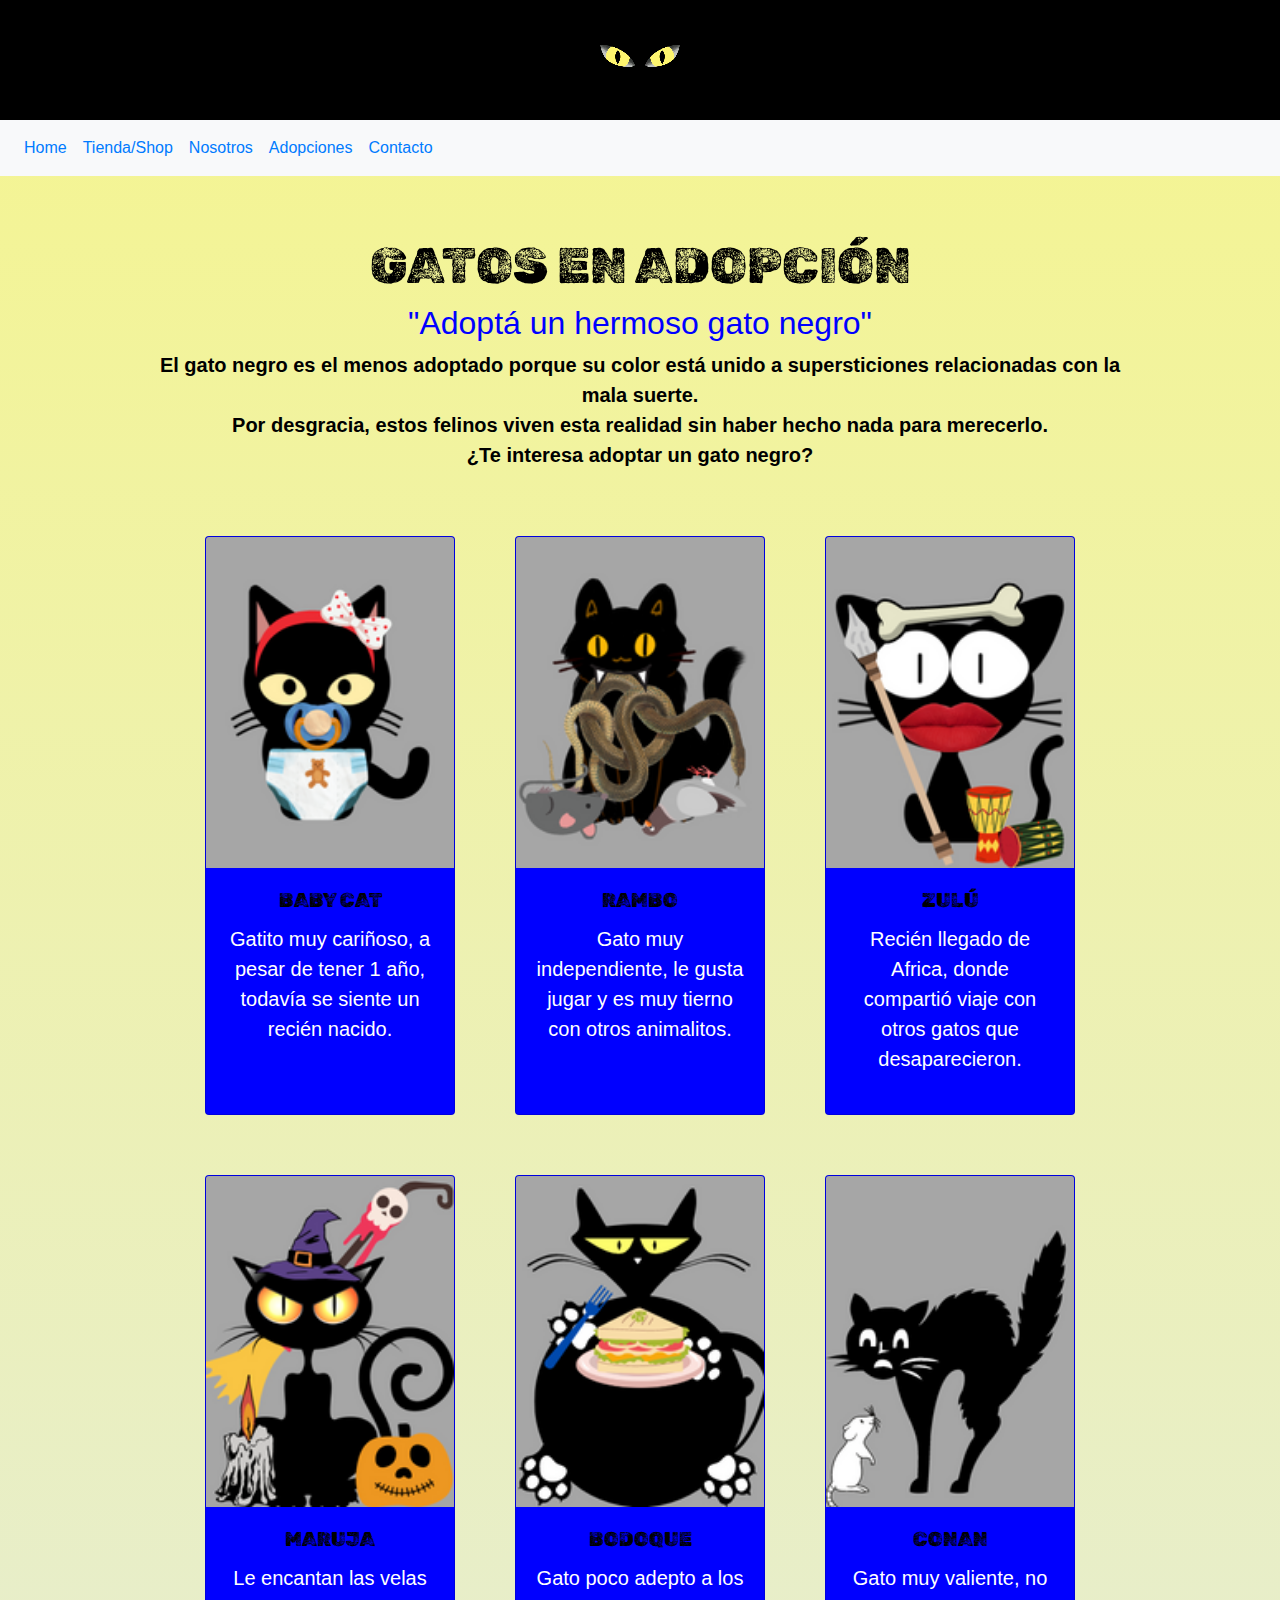
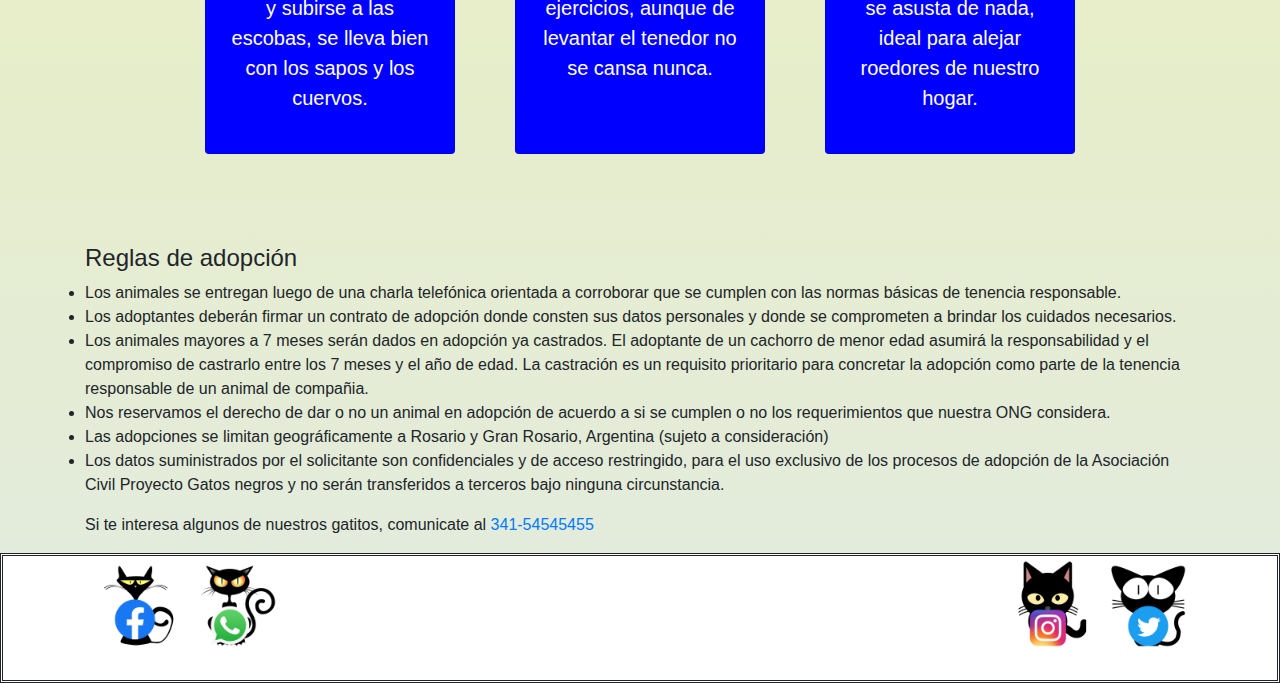
==== commit 52f0fa8f: "arreglando el desastre del merge" ====
--- a/html/adopta.html
+++ b/html/adopta.html
@@ -24,12 +24,11 @@
       <div class="row">
         <video src="../img/ojos_gato.mp4" autoplay="true" muted="true" loop="true"></video>
       </div>
-<<<<<<< HEAD
-     
+
     </header>
     <main>
       <nav class="navbar navbar-expand-md navbar-light bg-light">
-         
+
         <button class="navbar-toggler" type="button" data-toggle="collapse" data-target="#navbarNavAltMarkup" aria-controls="navbarNavAltMarkup" aria-expanded="false" aria-label="Toggle navigation">
           <span class="navbar-toggler-icon"></span>
         </button>
@@ -44,31 +43,6 @@
         </div>
       </nav>
 
-=======
-      <div class="row">
-        <div class="navigation text-center">
-          <nav>
-            <ul>
-              
-                <li><a href="tienda.html">Tienda/Shop</a></li>
-                <li><a href="comunidad.html">Nosotros</a></li>
-                <li><a href="adopta.html">Adopciones</a></li>
-                <li><a href="redes.html">Contacto</a></li>
-            </ul>
-          </nav>
-        </div>
-      </div>
-    </header>
-    <main>
-      <div>
-        <nav aria-label="breadcrumb">
-          <ol class="breadcrumb">
-            <li class="breadcrumb-item"><a href="../index.html">Inicio</a></li>
-            <li class="breadcrumb-item active" aria-current="page">Adopción</li>
-          </ol>
-        </nav>
-      </div>
->>>>>>> fc0bf6780a696f718e6dd36c0527cf40e8c168d5
       <div class="container">
         <div class="adp">
           <h1>GATOS EN ADOPCIÓN</h1>
@@ -83,39 +57,24 @@
                 <img class="card-img-top" src="../img/adp1.png" alt="gato vestido de bebe">
                 <div class="card-body">
                   <h5 class="card-title">BABY CAT</h5>
-<<<<<<< HEAD
                   <p class="card-text text-white">Gatito muy cariñoso, a pesar de tener 1 año, todavía se siente un recién nacido.</p>
-                  
-=======
-                  <p class="card-text">Gatito muy cariñoso, a pesar de tener 1 año, todavía se siente un recién nacido.</p>
-                  <a href="#" class="btn btn-primary">Quiero saber más</a>
->>>>>>> fc0bf6780a696f718e6dd36c0527cf40e8c168d5
+
                 </div>
               </div>
               <div class="card">
                 <img class="card-img-top" src="../img/adp2.png" alt="gato cazador">
                 <div class="card-body">
                   <h5 class="card-title">RAMBO</h5>
-<<<<<<< HEAD
                   <p class="card-text text-white">Gato muy independiente, le gusta jugar y es muy tierno con otros animalitos.</p>
-                  
-=======
-                  <p class="card-text">Gato muy independiente, le gusta jugar y es muy tierno con otros animalitos.</p>
-                  <a href="#" class="btn btn-primary">Quiero saber más</a>
->>>>>>> fc0bf6780a696f718e6dd36c0527cf40e8c168d5
+
                 </div>
               </div>
               <div class="card">
                 <img class="card-img-top" src="../img/adp3.png" alt="gato con vestimenta africana">
                 <div class="card-body">
                   <h5 class="card-title">ZULÚ</h5>
-<<<<<<< HEAD
                   <p class="card-text text-white">Recién llegado de Africa, donde compartió viaje con otros gatos que desaparecieron.</p>
-                 
-=======
-                  <p class="card-text">Recién llegado de Africa, donde compartió viaje con otros gatos que desaparecieron.</p>
-                  <a href="#" class="btn btn-primary">Quiero saber más</a>
->>>>>>> fc0bf6780a696f718e6dd36c0527cf40e8c168d5
+
                 </div>
               </div>
             </div>
@@ -124,44 +83,42 @@
                   <img class="card-img-top" src="../img/adp4.png" alt="gato vestido de bruja">
                   <div class="card-body">
                     <h5 class="card-title">MARUJA</h5>
-<<<<<<< HEAD
                     <p class="card-text text-white">Le encantan las velas y subirse a las escobas, se lleva bien con los sapos y los cuervos.</p>
-                   
-=======
-                    <p class="card-text">Le encantan las velas y subirse a las escobas, se lleva bien con los sapos y los cuervos.</p>
-                    <a href="#" class="btn btn-primary">Quiero saber más</a>
->>>>>>> fc0bf6780a696f718e6dd36c0527cf40e8c168d5
+
                   </div>
                 </div>
                 <div class="card">
                   <img class="card-img-top" src="../img/adp5.png" alt="gato obeso">
                   <div class="card-body">
                     <h5 class="card-title">BODOQUE</h5>
-<<<<<<< HEAD
                     <p class="card-text text-white">Gato poco adepto a los ejercicios, aunque de levantar el tenedor no se cansa nunca.</p>
-                   
-=======
-                    <p class="card-text">Gato poco adepto a los ejercicios, aunque de levantar el tenedor no se cansa nunca.</p>
-                    <a href="#" class="btn btn-primary">Quiero saber más</a>
->>>>>>> fc0bf6780a696f718e6dd36c0527cf40e8c168d5
+
                   </div>
                 </div>
                 <div class="card">
                   <img class="card-img-top" src="../img/adp6.png" alt="gato mirando con miedo a un raton">
                   <div class="card-body">
                     <h5 class="card-title">CONAN</h5>
-<<<<<<< HEAD
                     <p class="card-text text-white">Gato muy valiente, no se asusta de nada, ideal para alejar roedores de nuestro hogar.</p>
-                    
+
                   </div>
                 </div></div>
-                
-=======
-                    <p class="card-text">Gato muy valiente, no se asusta de nada, ideal para alejar roedores de nuestro hogar.</p>
-                    <a href="#" class="btn btn-primary">Quiero saber más</a>
-                  </div>
-                </div></div>
->>>>>>> fc0bf6780a696f718e6dd36c0527cf40e8c168d5
+
+          </div><h4>Reglas de adopción</h4>
+          <nav>
+            <ul>
+              <li>Los animales se entregan luego de una charla telefónica orientada a corroborar que se cumplen con las normas básicas de tenencia responsable.</li>
+        
+          <li>Los adoptantes deberán firmar un contrato de adopción donde consten sus datos personales y donde se comprometen a brindar los cuidados necesarios.</li>
+          <li>Los animales mayores a 7 meses serán dados en adopción ya castrados. El adoptante de un cachorro de menor edad asumirá la responsabilidad y el compromiso de castrarlo entre los 7 meses y el año de edad. La castración es un requisito prioritario para concretar la adopción como parte de la tenencia responsable de un animal de compañia.</li>
+          <li>Nos reservamos el derecho de dar o no un animal en adopción de acuerdo a si se cumplen o no los requerimientos que nuestra ONG considera.</li>
+          <li>Las adopciones se limitan geográficamente a Rosario y Gran Rosario, Argentina (sujeto a consideración)</li>
+          <li>Los datos suministrados por el solicitante son confidenciales y de acceso restringido, para el uso exclusivo de los procesos de adopción de la Asociación Civil Proyecto Gatos negros y no serán transferidos a terceros bajo ninguna circunstancia.</li>
+        </ul>
+      </nav>
+      <p>Si te interesa algunos de nuestros gatitos, comunicate al <a class="cel" href="redes.html"> 341-54545455</a></p>
+          <div class="contacto">
+
           </div>
         </div>
     </main>
@@ -175,7 +132,6 @@
         </div>
       </div>
     </footer>
-<<<<<<< HEAD
     <script src="https://code.jquery.com/jquery-3.2.1.slim.min.js"
     integrity="sha384-KJ3o2DKtIkvYIK3UENzmM7KCkRr/rE9/Qpg6aAZGJwFDMVNA/GpGFF93hXpG5KkN"
     crossorigin="anonymous"></script>
@@ -188,8 +144,4 @@
 </body>
 
 
-=======
-</body>
-
->>>>>>> fc0bf6780a696f718e6dd36c0527cf40e8c168d5
 </html>--- a/css/estilo.css
+++ b/css/estilo.css
@@ -1,19 +1,11 @@
 header {
   background-color: black;
-<<<<<<< HEAD
   display: flex;
   justify-content: center;
   text-align: center;
   align-items: center;
   width: 100%;
   height: 120px;
-=======
-  display: inline-block;
-  text-align: center;
-  align-items: center;
-  width: 100%;
-  height: 220px;
->>>>>>> fc0bf6780a696f718e6dd36c0527cf40e8c168d5
 }
 header .row {
   width: auto;
@@ -22,33 +14,7 @@
   align-items: center;
 }
 header .row video {
-<<<<<<< HEAD
   height: 100px;
-=======
-  height: 150px;
-}
-header .row a {
-  text-decoration: none;
-}
-header .row a:hover {
-  color: #ffc824;
-}
-header .row ul {
-  height: 30px;
-  list-style: none;
-}
-header .row ul li {
-  display: inline-block;
-  vertical-align: middle;
-  margin: 0px 10px;
-}
-header .row ul li a {
-  padding: 5px;
-  padding-bottom: 2px;
-  text-align: center;
-  display: flex;
-  color: white;
->>>>>>> fc0bf6780a696f718e6dd36c0527cf40e8c168d5
 }
 
 footer {
@@ -234,11 +200,7 @@
   display: flex;
   flex-direction: column;
   justify-content: center;
-<<<<<<< HEAD
-  margin: 50px;
-=======
-  margin: 10px;
->>>>>>> fc0bf6780a696f718e6dd36c0527cf40e8c168d5
+  margin: 50px;
   padding: 10px;
 }
 .adp h1 {
@@ -262,7 +224,6 @@
   justify-content: center;
 }
 .adp .crd .card {
-<<<<<<< HEAD
   background-color: blue;
   width: 250px;
   margin: 30px;
@@ -274,15 +235,6 @@
   font-family: "Nabla", cursive;
   font-family: "Rubik Dirt", cursive;
   color: black;
-=======
-  background-color: aquamarine;
-  width: 250px;
-  margin: 20px;
-}
-.adp .crd h5 {
-  font-family: Verdana, Geneva, Tahoma, sans-serif;
-  color: blue;
->>>>>>> fc0bf6780a696f718e6dd36c0527cf40e8c168d5
 }
 
 .tnd {
@@ -333,10 +285,7 @@
   color: white;
   position: -webkit-sticky;
   position: sticky;
-<<<<<<< HEAD
-  padding: 10px;
-=======
->>>>>>> fc0bf6780a696f718e6dd36c0527cf40e8c168d5
+  padding: 10px;
 }
 .cnt #contenedor img {
   padding: 20px;
@@ -356,13 +305,8 @@
 }
 .juguetes #contenedor:hover #boton {
   display: block;
-<<<<<<< HEAD
   background-color: burlywood;
   color: rgb(39, 30, 30);
-=======
-  background-color: red;
-  color: white;
->>>>>>> fc0bf6780a696f718e6dd36c0527cf40e8c168d5
   position: -webkit-sticky;
   position: sticky;
 }
@@ -379,11 +323,7 @@
 }
 
 body {
-<<<<<<< HEAD
   background-image: linear-gradient(to top, rgb(226, 235, 225), rgb(245, 245, 143));
-=======
-  background-image: linear-gradient(to top, rgb(226, 235, 225), rgb(255, 255, 176));
->>>>>>> fc0bf6780a696f718e6dd36c0527cf40e8c168d5
 }
 
 hr {
@@ -582,4 +522,10 @@
   footer div img {
     width: 75px;
   }
+}
+@media only screen and (max-width: 500px) and (max-width: 345px) {
+  footer div img {
+    width: 50px;
+    height: 90px;
+  }
 }/*# sourceMappingURL=estilo.css.map */